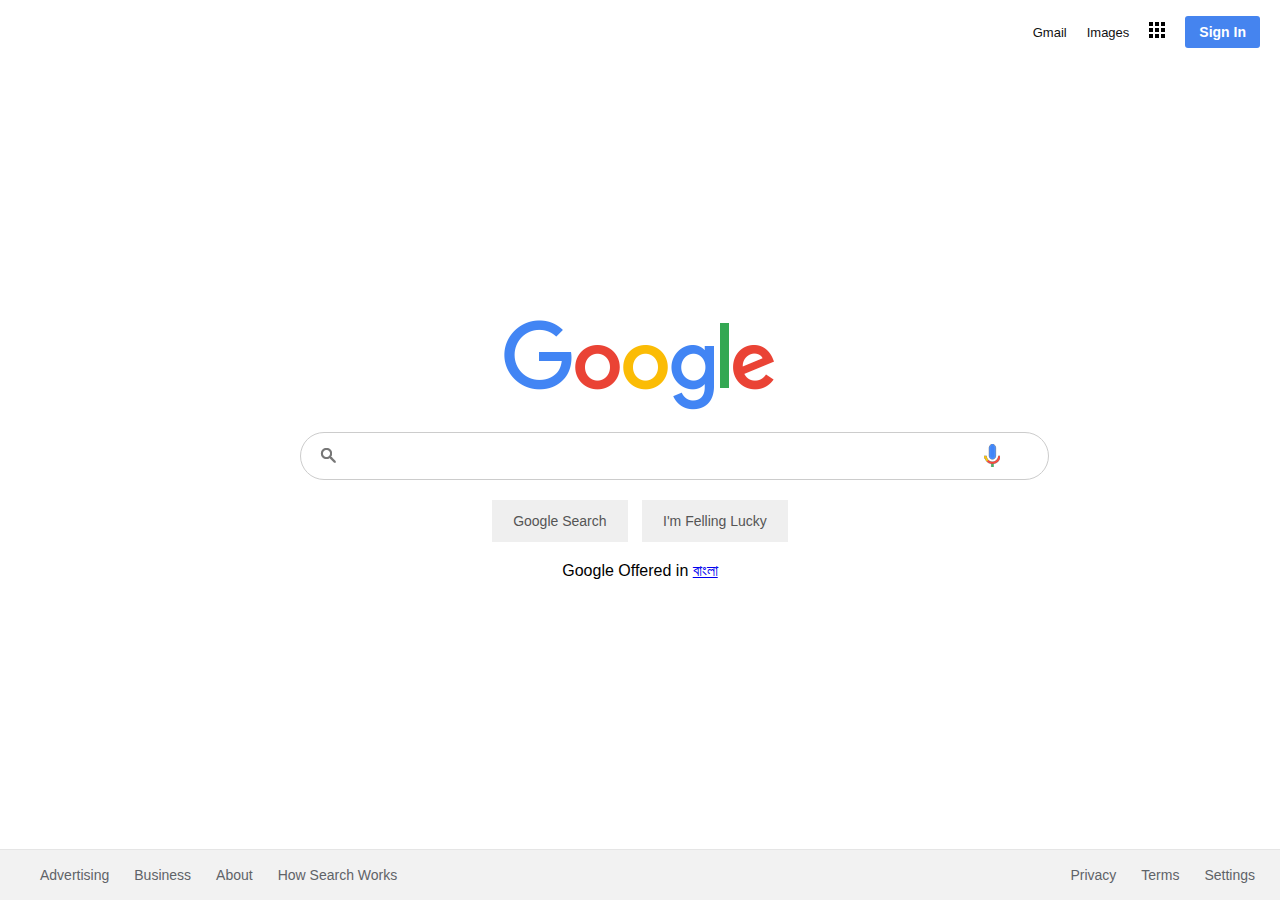
==== index.html @ 7c331925 "first commit" ====
<!DOCTYPE html>
<html lang="en">
<head>
    <meta charset="UTF-8">
    <meta name="viewport" content="width=device-width, initial-scale=1.0">
    <link rel="stylesheet" href="style.css">
    <title>Document</title>
</head>
<body>
    <section>
        <header>
            <ul>
                <li><a href="#">Gmail</a></li>
                <li><a href="#">Images</a></li>
                <li><a href="#"><img src="bars.png"></a></li>
                <li><button>Sign In</button></li>
            </ul>
        </header>
        <div class="main">
            <img src="google.png" alt="Google">
            <div class="searchbox">
                <input type="text" class="search">
                <div class="icons">
                    <div><img src="search.png"></div>
                    <div><img src="mic.png"></div>
                </div>
            </div>
            <div class="buttons">
                <button>Google Search</button>
                <button>I'm Felling Lucky</button>
            </div>
            <div class="lang">
                Google Offered in <a href="#">বাংলা</a>
            </div>
        </div>
        <div class="footer">
            <div class="row">
                <ul>
                    <li><a href="#">Advertising</a></li>
                    <li><a href="#">Business</a></li>
                    <li><a href="#">About</a></li>
                    <li><a href="#">How Search Works</a></li>
                </ul>
                <ul>
                    <li><a href="#">Privacy</a></li>
                    <li><a href="#">Terms</a></li>
                    <li><a href="#">Settings</a></li>
                </ul>
            </div>
        </div>
    </section>
</body>
</html>
---- style.css ----
body{
   margin: 0;
   padding: 0;
   box-sizing: border-box;
   font-family: Arial, Helvetica, sans-serif;
}
section{
   position: relative;
   width: 100%;
   display: flex;
   justify-content: center;
   align-items: center;
   min-height: 100vh;
}
section header{
   position: absolute;
   top: 0;
   width: 100%;
   display: flex;
   justify-content: flex-end;
   margin-right: 40px;
}
section header ul{
   display: flex;
   justify-content: center;
   align-items: center;
}
section header ul li{
   list-style: none;
   margin-left: 20px;
}
section header ul li a{
   color: #111;
   text-decoration: none;
   font-size: 13px;
}
section header ul li button{
   background: #4584ef;
   border: none;
   outline: none;
   padding: 8px 14px;
   color: #fff;
   font-size: 14px;
   font-weight: bold;
   border-radius: 3px;
   cursor: pointer;
}
section .main{
   width: 680px;
   display: flex;
   flex-direction: column;
   justify-content: center;
   align-items: center;
}
section .main .searchbox{
   position: relative;
   width: 100%;
   margin-top: 20px;
}
section .main .searchbox .search{
   width: 99%;
   padding: 14px;
   padding-left: 60px;
   border-radius: 30px;
   border: 1px solid #ccc;
   outline: none;
   font-size: 16px;
}
section .main .searchbox .icons{
   position: absolute;
   top: 0;
   width: 100%;
   display: flex;
   padding: 12px 20px;
   justify-content: space-between;
   align-items: center;
   pointer-events: none;
}
section .main .buttons{
   margin-top: 20px;
}
section .main .buttons button{
   margin: 0 5px;
   padding: 12px 20px;
   color: #555;
   font-size: 14px;
   border: none;
   cursor: pointer;
   border: 1px solid transparent;
   outline: none;
}
section .main .buttons button:hover{
   border: 1px solid #ccc;
}
section .main .lang{
   margin-top: 20px;
}
section .footer{
   position: absolute;
   bottom: 0;
   left: 0;
   width: 100%;
   background: #f2f2f2;
}
section .footer .row{
   display: flex;
   justify-content: space-between;
   border-top: 1px solid rgba(0, 0, 0, 0.05);
}
section .footer .row ul{
   display: flex;
}
section .footer .row ul li{
   list-style: none;
}
section .footer .row ul li a{
   text-decoration: none;
   font-size: 14px;
   color: #5f6368;
   margin-right: 25px;
}# first-projects
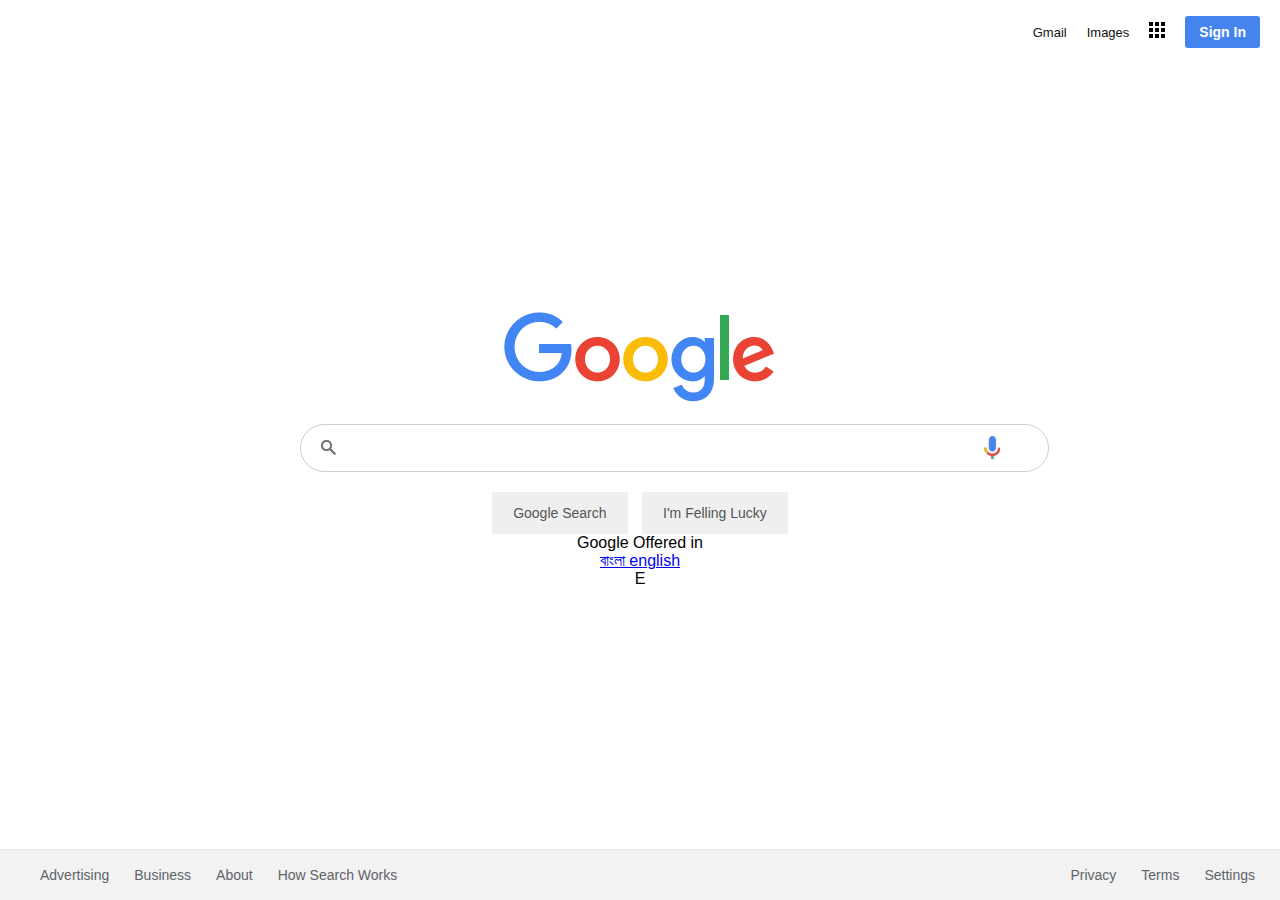
==== commit 8fa49baa: "new" ====
--- a/index.html
+++ b/index.html
@@ -28,9 +28,9 @@
             <div class="buttons">
                 <button>Google Search</button>
                 <button>I'm Felling Lucky</button>
-            </div>
+            </div
             <div class="lang">
-                Google Offered in <a href="#">বাংলা</a>
+                Google Offered in <a href="#">বাংলা english</a>E
             </div>
         </div>
         <div class="footer">
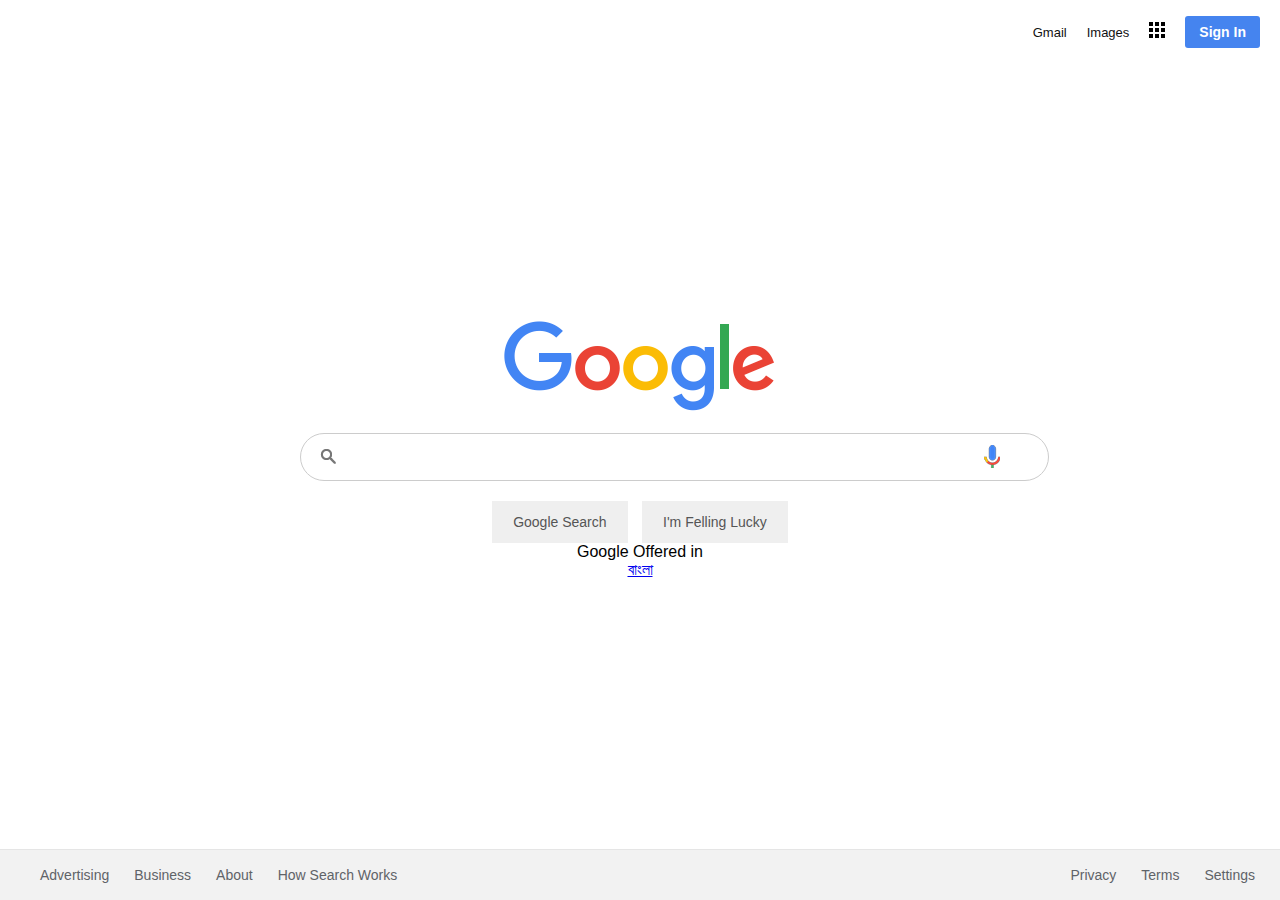
==== commit c14b9e90: "new" ====
--- a/index.html
+++ b/index.html
@@ -30,7 +30,7 @@
                 <button>I'm Felling Lucky</button>
             </div
             <div class="lang">
-                Google Offered in <a href="#">বাংলা english</a>E
+                Google Offered in <a href="#">বাংলা</a>
             </div>
         </div>
         <div class="footer">
